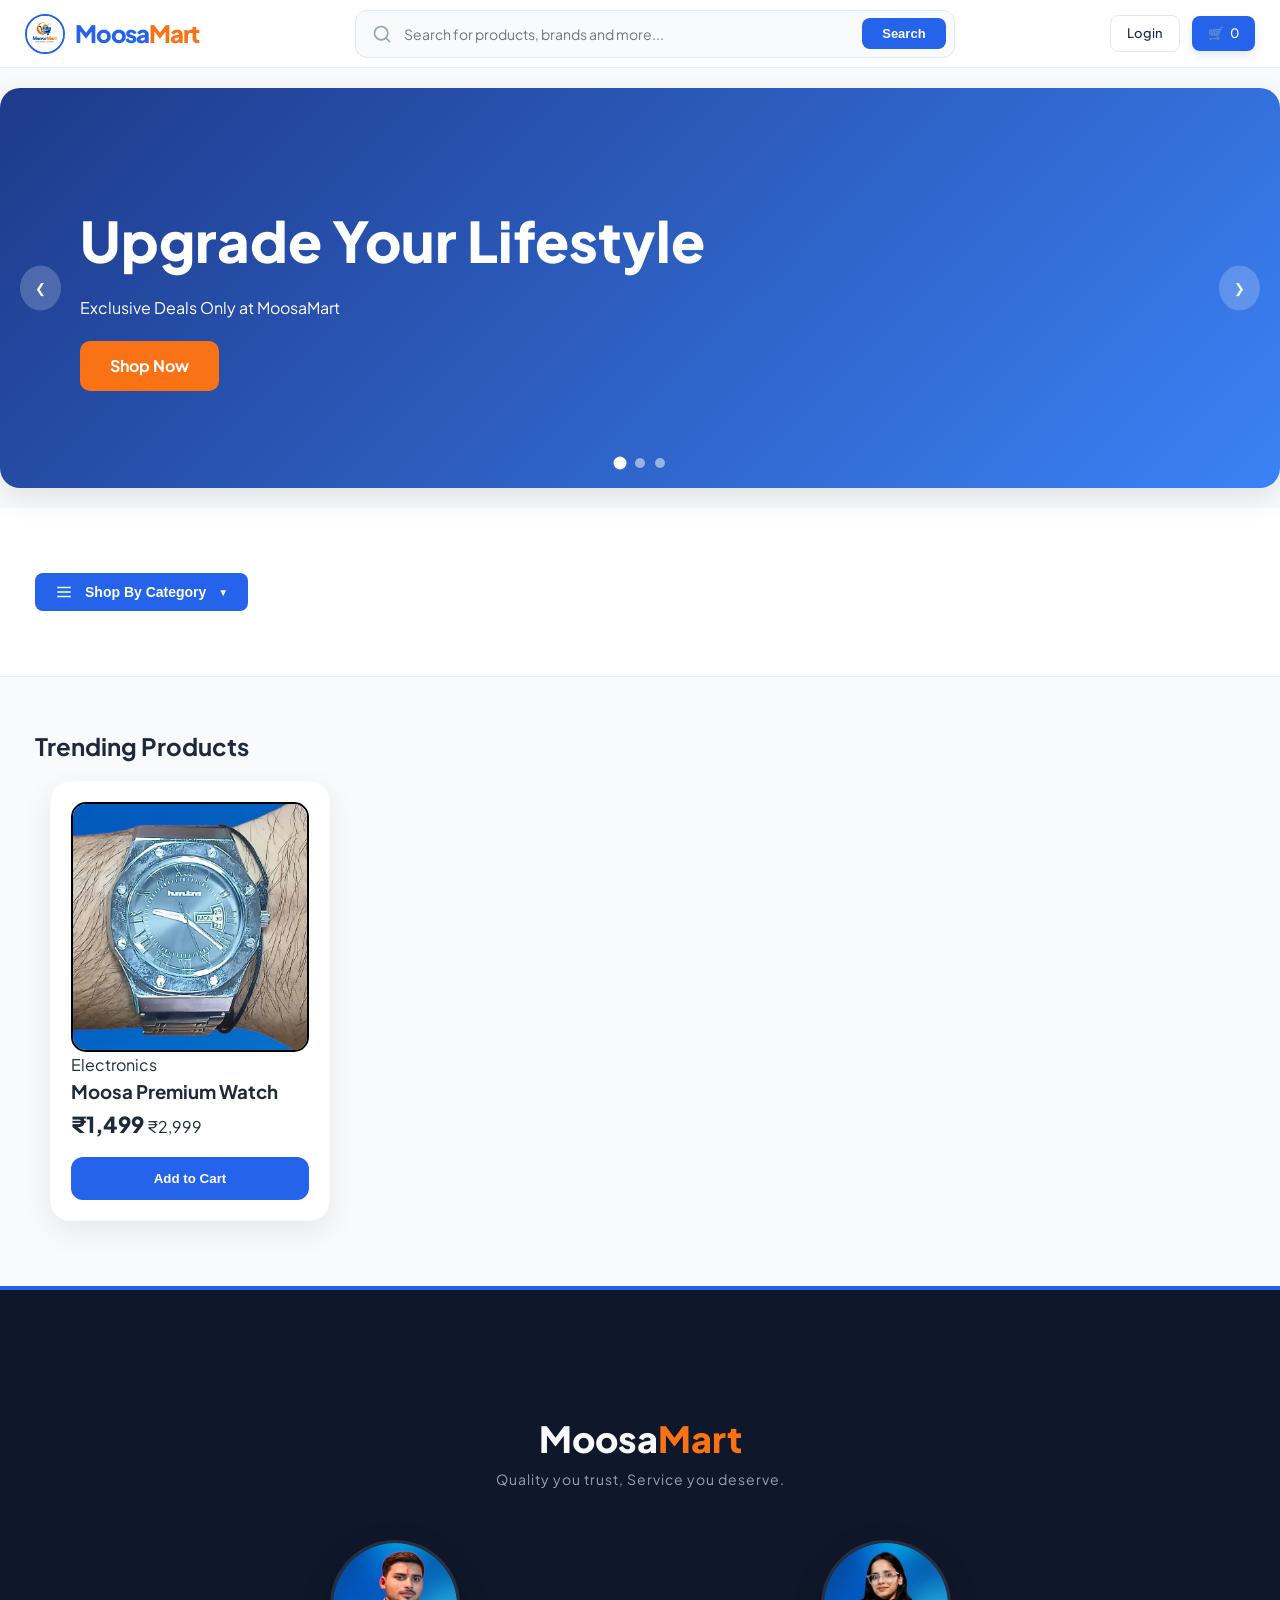
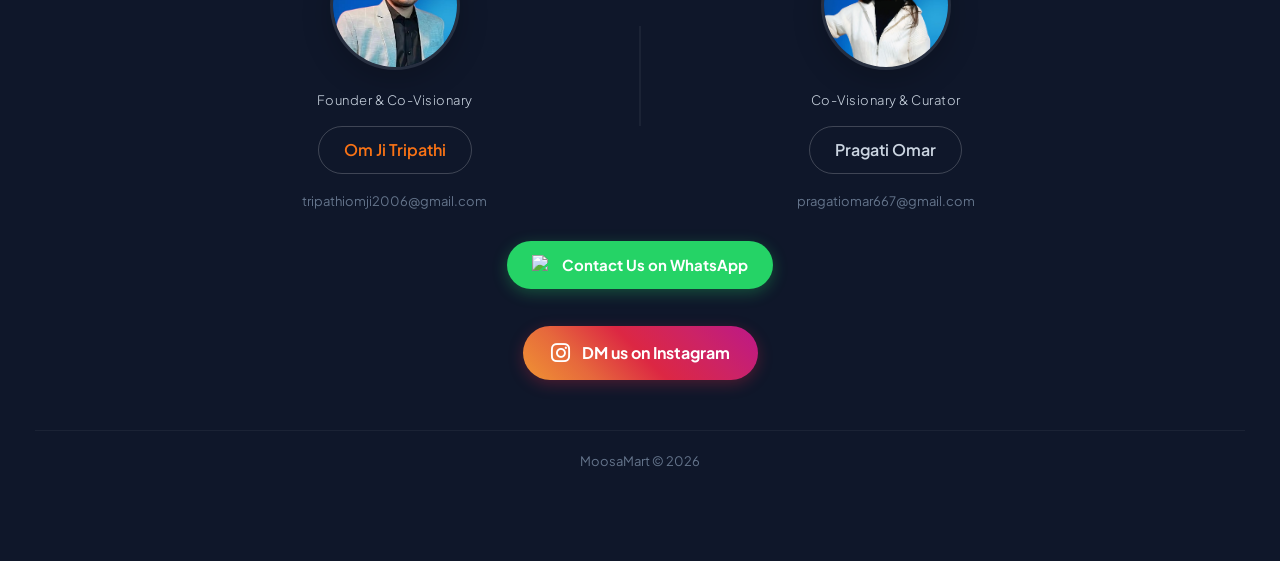
==== index.html @ 576fd35e "Add files via upload" ====
<!DOCTYPE html>
<html lang="en">
<head>
    <link rel="stylesheet" href="https://cdnjs.cloudflare.com/ajax/libs/font-awesome/6.0.0/css/all.min.css">
    <meta charset="UTF-8">
    <meta name="viewport" content="width=device-width, initial-scale=1.0">
    <title>MoosaMart | Shop Smart, Live Better</title>
    <link rel="stylesheet" href="style.css">
    <link href="https://fonts.googleapis.com/css2?family=Plus+Jakarta+Sans:wght@400;600;800&display=swap" rel="stylesheet">
</head>
<div id="imageModal" class="modal-overlay">
    <span class="close-modal">&times;</span>
    
    <div class="modal-content-wrapper">
        <img src="logo.jpeg" alt="MoosaMart Enlarged Logo" id="modalImage" class="modal-img">
        <p class="modal-caption">MoosaMart © 2026 | A Vision by Om Ji Tripathi & Pragati Omar</p>
    </div>
</div>

<body>

   <nav class="main-nav">
    <div class="nav-container">
        
        <div class="brand-wrapper">
            <div class="logo-container">
                <img src="logo.jpeg" alt="MoosaMart" class="brand-logo-img" onerror="this.src='logo.jpeg'"> 
            </div>
            <div class="brand-logo">Moosa<span>Mart</span></div>
        </div>
        
        <div class="search-wrapper">
             <svg class="search-svg" viewBox="0 0 24 24" fill="none" xmlns="http://www.w3.org/2000/svg">
                 <path d="M11 19C15.4183 19 19 15.4183 19 11C19 6.58172 15.4183 3 11 3C6.58172 3 3 6.58172 3 11C3 15.4183 6.58172 19 11 19Z" stroke="#94a3b8" stroke-width="2" stroke-linecap="round" stroke-linejoin="round"/>
                 <path d="M21 21L16.65 16.65" stroke="#94a3b8" stroke-width="2" stroke-linecap="round" stroke-linejoin="round"/>
             </svg>
             <input type="text" placeholder="Search for products, brands and more...">
             <button class="search-btn">Search</button>
        </div>

        <div class="user-actions">
            <div class="user-nav-container">
                <div id="logged-out-view">
                         <a href="login.html" class="action-btn login-btn">Login</a>
                </div>
                <div id="logged-in-view" class="user-profile-dropdown" style="display: none;">
                    <div class="profile-trigger">
                        <img src="https://cdn-icons-png.flaticon.com/512/3135/3135715.png" alt="User" class="nav-profile-img">
                        <span class="user-name-text">My Account</span>
                        <i class="fa-solid fa-chevron-down" style="font-size: 10px; margin-left: 5px;"></i>
                    </div>
                    
                    <ul class="dropdown-menu">
                        <li><a href="#"><i class="fa-solid fa-circle-user"></i> My Profile</a></li>
                        <li><a href="#"><i class="fa-solid fa-box"></i> Orders</a></li>
                        <li><a href="#"><i class="fa-solid fa-heart"></i> Wishlist</a></li>
                        <li><a href="#"><i class="fa-solid fa-gift"></i> Rewards</a></li>
                        <hr style="border: 0.5px solid #f0f0f0; margin: 5px 0;">
                        <li><a href="#" onclick="toggleUserStatus()" class="logout-link"><i class="fa-solid fa-power-off"></i> Logout</a></li>
                    </ul>
                </div>
            </div>
            <a href="#" class="action-btn cart-btn">
                <span>🛒</span>
                <span class="cart-count">0</span>
            </a>
        </div>
    </div>
</nav>

    <!-- <header class="hero-banner">
        <div class="hero-content">
            <span class="tagline">Exclusive Deals Only at MoosaMart</span>
            <h1>Upgrade Your Lifestyle</h1>
            <p>Get up to 50% off on all premium electronics this week.</p>
            <button class="cta-button">Shop Now</button>
        </div>
    </header> -->
    <section class="hero-slider-wrapper">
    <div class="slider-container" id="slider">
        <div class="slide active-slide current-banner-style">
            <div class="slide-content">
                <h1>Upgrade Your Lifestyle</h1>
                <p>Exclusive Deals Only at MoosaMart</p>
                <a href="#" class="cta-button">Shop Now</a>
            </div>
        </div>
        
        <div class="slide" style="background-image: url('hero01.jpeg');"></div>
        <div class="slide" style="background-image: url('hero04.jpeg');"></div>
        <div class="slide" style="background-image: url('hero03.jpeg');"></div>
        <div class="slide" style="background-image: url('hero05.jpeg');"></div>
        <div class="slide" style="background-image: url('hero06.jpeg');"></div>
    </div>

    <button class="slider-arrow prev" id="prevSlide">&#10094;</button>
    <button class="slider-arrow next" id="nextSlide">&#10095;</button>

    <div class="slider-dots" id="sliderDots">
        <span class="dot active"></span>
        <span class="dot"></span>
        <span class="dot"></span>
    </div>
</section>

<script src="script.js"></script>

    <section class="category-nav">
    <div class="container">
        <div class="dropdown-wrapper">
            <button class="category-toggle-btn" id="catMenuBtn">
                <svg class="menu-icon" viewBox="0 0 24 24" fill="none" stroke="currentColor" stroke-width="2">
                    <line x1="3" y1="12" x2="21" y2="12"></line>
                    <line x1="3" y1="6" x2="21" y2="6"></line>
                    <line x1="3" y1="18" x2="21" y2="18"></line>
                </svg>
                Shop By Category
                <span class="arrow-down">▼</span>
            </button>

            <div class="category-dropdown-menu" id="catDropdown">
                <div class="cat-grid">
                    <a href="#" class="cat-link"><span>📱</span> Mobiles & Tablets</a>
                    <a href="#" class="cat-link"><span>💻</span> Laptops & Gaming</a>
                    <a href="#" class="cat-link"><span>👕</span> Men's Fashion</a>
                    <a href="#" class="cat-link"><span>👗</span> Women's Fashion</a>
                    <a href="#" class="cat-link"><span>🏠</span> Home & Kitchen</a>
                    <a href="#" class="cat-link"><span>🎧</span> Accessories</a>
                    <a href="#" class="cat-link"><span>🧴</span> Beauty & Care</a>
                    <a href="#" class="cat-link"><span>⚡</span> Electronics</a>
                </div>
            </div>
        </div>
    </div>
    </section>

    <main class="container">
        <div class="section-header">
            <h2>Trending Products</h2>
        </div>
        
        <div class="product-grid">
            <div class="product-card">
                <div class="img-box">
                    <img src="hmt.jpg" alt="Watch">
                </div>
                <div class="product-info">
                    <span class="category-label">Electronics</span>
                    <h3>Moosa Premium Watch</h3>
                    <div class="pricing">
                        <span class="current-price">₹1,499</span>
                        <span class="old-price">₹2,999</span>
                    </div>
                    <button class="btn-primary">Add to Cart</button>
                </div>
            </div>
            
            </div>
    </main>
    <footer class="main-footer">
    <div class="container">
        
        <div class="footer-top">
            <h2 class="footer-logo">Moosa<span>Mart</span></h2>
            <p class="footer-tagline">Quality you trust, Service you deserve.</p>
        </div>

        <div class="vision-grid">
            
            <div class="vision-card omji-side">
                <div class="profile-wrapper">
                    <img src="om-ji.jpeg" alt="Om Ji Tripathi" class="profile-img">
                </div>
                <div class="vision-text">
                    <p class="vision-title">Founder & Co-Visionary</p>
                    <a href="#" class="vision-btn name-btn omji-btn">Om Ji Tripathi</a>
                    <a href="mailto:tripathiomji2006@gmail.com" class="vision-email">tripathiomji2006@gmail.com</a>
                </div>
            </div>

            <div class="vision-separator"></div>

            <div class="vision-card pragati-side">
                <div class="profile-wrapper">
                    <img src="pragati.jpeg" alt="Pragati Omar" class="profile-img">
                </div>
                <div class="vision-text">
                    <p class="vision-title">Co-Visionary & Curator</p>
                    <a href="#" class="vision-btn name-btn pragati-btn">Pragati Omar</a>
                    <a href="mailto:pragatiomar667@gmail.com" class="vision-email">pragatiomar667@gmail.com</a>
                </div>
            </div>

        </div>
      <div class="footer-contact-wrapper">
    <a href="https://wa.me/919198924465?text=Hello%20MoosaMart!%20I%20have%20a%20query." 
       class="whatsapp-btn" 
       target="_blank">
        <img src="https://upload.wikimedia.org/wikipedia/commons/6/6b/WhatsApp.svg" alt="WA" class="wa-icon">
        Contact Us on WhatsApp
    </a>
</div>
<div class="footer-contact-wrapper">
    <a href="https://ig.me/m/broinsidehit_1610" class="insta-btn" target="_blank">
        <i class="fab fa-instagram"></i> DM us on Instagram
    </a>
</div>
        <div class="footer-copyright">
            <p>MoosaMart &copy; 2026</p>
        </div>

    </div>
    </footer>
<script src="script.js"></script>

</body>
</html>
---- style.css ----
/* ================================================================
   MOOSAMART GLOBAL SETTINGS (Color, Fonts & Variables)
================================================================
*/
:root {
    --primary: #2563eb;    /* Brand Deep Blue */
    --secondary: #f97316;  /* Brand Vibrant Orange */
    --bg-light: #f8fafc;   /* Light Grey/Blue Background */
    --text-dark: #1e293b;  /* Dark Slate for Text */
    --white: #ffffff;
    --shadow: 0 10px 30px rgba(0, 0, 0, 0.08); /* Modern Soft Shadow */
    --glass: rgba(255, 255, 255, 0.95); /* Glass Effect Navbar */
}

/* Reset Browser Default Styles */
* {
    box-sizing: border-box;
    margin: 0;
    padding: 0;
}

body {
    font-family: 'Plus Jakarta Sans', sans-serif;
    background-color: var(--bg-light);
    color: var(--text-dark);
    line-height: 1.6;
}
/* ================================================================
   PROFESSIONAL NAVBAR (FIXES FOR LOGO, ALIGNMENT, BUTTONS)
================================================================
*/
.main-nav {
    background: #fff;
    padding: 0.6rem 0; /* Compact height */
    position: sticky;
    top: 0;
    z-index: 1000;
    border-bottom: 1px solid #eaeef2; /* Soft bottom border */
}

.nav-container {
    max-width: 1300px;
    margin: 0 auto;
    display: flex;
    align-items: center; /* Vertically center everything */
    justify-content: space-between;
    padding: 0 25px;
}

/* --- FIX: Logo & Name Same Line --- */
.brand-wrapper {
    display: flex;
    align-items: center; /* Perfect vertical centering */
    gap: 10px; /* Space between logo and text */
    text-decoration: none;
}

/* --- FIX: Image Not Showing (Size & Display) --- */
.logo-container {
    width: 40px;  /* Defined width */
    height: 40px; /* Defined height */
    border-radius: 50%; /* Perfect circle for Dragon logo */
    overflow: hidden;
    background: #000; /* Dragon logo has black bg */
    border: 2px solid var(--primary);
    display: flex;
    align-items: center;
    justify-content: center;
}

.brand-logo-img {
    width: 100%;
    height: 100%;
    object-fit: cover; /* Important to not stretch image */
    display: block; /* Ensures browser treats it as block */
}

.brand-logo {
    font-size: 24px; /* Reduced for professional look */
    font-weight: 800;
    color: var(--primary);
    letter-spacing: -1.2px;
}

.brand-logo span { color: var(--secondary); }

/* ================================================================
   MODERN SEARCH BAR STYLING
================================================================
*/

.search-wrapper {
    flex: 0 1 600px;
    display: flex;
    align-items: center;
    background: #f8fafc; /* Very light grey */
    border: 1px solid #e2e8f0;
    border-radius: 12px; /* Smooth corners, not too round */
    padding: 4px 8px 4px 16px;
    margin: 0 30px;
    transition: all 0.3s ease;
}

/* Jab user search box par click kare (Focus Effect) */
.search-wrapper:focus-within {
    background: #ffffff;
    border-color: var(--primary);
    box-shadow: 0 0 0 4px rgba(37, 99, 235, 0.1);
    transform: translateY(-1px);
}

/* SVG Icon styling */
.search-svg {
    width: 20px;
    height: 20px;
    margin-right: 12px;
    transition: 0.3s;
}

.search-wrapper:focus-within .search-svg path {
    stroke: var(--primary); /* Icon blue ho jayega click karne par */
}

.search-wrapper input {
    flex: 1;
    border: none;
    background: transparent;
    padding: 10px 0;
    font-size: 14px;
    color: var(--text-dark);
    outline: none;
    font-family: 'Plus Jakarta Sans', sans-serif;
}

/* Professional Search Button */
.search-btn {
    background: var(--primary);
    color: white;
    border: none;
    padding: 8px 20px;
    border-radius: 8px;
    font-size: 13px;
    font-weight: 600;
    cursor: pointer;
    transition: 0.3s;
}

.search-btn:hover {
    background: #1d4ed8;
    box-shadow: 0 4px 12px rgba(37, 99, 235, 0.2);
}

/* --- FIX: Compact & Stylish Buttons --- */
.user-actions {
    display: flex;
    align-items: center;
    gap: 12px;
}
.action-btn {
    text-decoration: none;
    font-weight: 500;
    font-size: 13px;
    padding: 7px 16px;
    border-radius: 8px; /* Square with slight roundness */
    transition: 0.3s all ease;
    display: flex;
    align-items: center;
    gap: 6px;
}

/* Login: Sirf Border aur Text */
.login-btn {
    color: var(--text-dark);
    border: 1px solid #e2e8f0;
    background: transparent;
}

.login-btn:hover {
    background: #f1f5f9;
    border-color: #cbd5e1;
    transform: translateY(-2px);
}
/* Cart: Primary Color par clean look */
.cart-btn {
    background: var(--primary);
    color: white;
    box-shadow: 0 4px 10px rgba(37, 99, 235, 0.15);
}

.cart-btn:hover {
    background: #1d4ed8; /* Thoda dark blue */
    transform: translateY(-2px);
    box-shadow: 0 6px 15px rgba(37, 99, 235, 0.25);
}

/* Zoom animation on all action items */
.brand-wrapper:hover .logo-container,
.action-btn:hover,
.btn-primary:hover,
.product-card:hover {
    transform: scale(1.05); /* Slight zoom on touch/hover */
}
/* ================================================================
   IMAGE LIGHTBOX MODAL STYLES (BLUR & ZOOM)
================================================================
*/

/* 1. The Overlay (Background) */
.modal-overlay {
    display: none; /* Initially Hidden */
    position: fixed; /* Stays in place when scrolling */
    top: 0;
    left: 0;
    width: 100%;
    height: 100%;
    background-color: rgba(0, 0, 0, 0.7); /* Dark Semi-transparent background */
    
    /* PROBLEM FIX: Background Blur */
    backdrop-filter: blur(8px); /* Modern blur effect */
    -webkit-backdrop-filter: blur(8px); /* Safari support */
    
    z-index: 2000; /* Must be higher than Navbar (1000) */
    justify-content: center;
    align-items: center;
    opacity: 0; /* Starts invisible for animation */
    transition: opacity 0.4s ease; /* Smooth fade in */
}

/* Class to show the modal (toggled by JS) */
.modal-overlay.show {
    display: flex; /* Centering content */
    opacity: 1; /* Fades in */
}

/* 2. Modal Content Wrapper (Animation Container) */
.modal-content-wrapper {
    text-align: center;
    transform: scale(0.7); /* Starts smaller for animation */
    transition: transform 0.4s cubic-bezier(0.175, 0.885, 0.32, 1.275); /* Pop-out effect */
    max-width: 90%;
    max-height: 90%;
}

/* Class to animate the content (toggled by JS) */
.modal-overlay.show .modal-content-wrapper {
    transform: scale(1); /* Zooms to full size */
}

/* 3. The Enlarged Image */
.modal-img {
    max-width: 100%;
    max-height: 80vh; /* Limits height to 80% of viewport */
    border-radius: 20px; /* Stylish rounded corners */
    border: 5px solid #fff; /* White border to make it pop */
    box-shadow: 0 20px 50px rgba(0,0,0,0.5); /* Deep shadow */
    object-fit: contain;
}

/* 4. Caption Text */
.modal-caption {
    color: #fff;
    margin-top: 15px;
    font-size: 18px;
    font-weight: 600;
    letter-spacing: 1px;
}

/* 5. Close Button (X) */
.close-modal {
    position: absolute;
    top: 20px;
    right: 30px;
    color: #fff;
    font-size: 50px;
    font-weight: bold;
    cursor: pointer;
    transition: 0.3s;
    z-index: 2001; /* Higher than content */
}

.close-modal:hover {
    color: var(--secondary); /* Turns Orange on hover */
    transform: scale(1.2);
}
/* 
/* ================================================================
   HERO BANNER (Main Discount Area)
================================================================
*/
.hero-banner {
    background: linear-gradient(135deg, #1e3a8a 0%, #3b82f6 100%);
    height: 380px;
    margin: 25px;
    border-radius: 30px; /* Big Rounded Corners */
    display: flex;
    align-items: center;
    color: white;
    padding: 0 80px;
    box-shadow: 0 20px 40px rgba(37, 99, 235, 0.2);
}

.hero-content h1 {
    font-size: 3.5rem;
    line-height: 1.1;
    margin-bottom: 20px;
}

.cta-button {
    background: var(--secondary);
    color: white;
    border: none;
    padding: 14px 40px;
    border-radius: 12px;
    font-weight: 700;
    cursor: pointer;
    transition: 0.3s;
}
/* Slider Wrapper */
.hero-slider-wrapper {
    position: relative;
    max-width: 1400px;
    margin: 30px auto;
    height: 400px; /* Fixed height for consistency */
    border-radius: 24px;
    overflow: hidden;
    box-shadow: 0 10px 30px rgba(0,0,0,0.1);
}

.slider-container { width: 100%; height: 100%; position: relative; }

.slide {
    position: absolute;
    width: 100%; height: 100%;
    opacity: 0;
    transition: opacity 0.8s ease-in-out;
    background-size: cover;
    background-position: center;
    display: flex;
    align-items: center;
}

.slide.active-slide { opacity: 1; z-index: 5; }

/* Style for Slide 1 (Based on your image) */
.current-banner-style {
    background: linear-gradient(135deg, #1e3a8a 0%, #3b82f6 100%);
    color: white;
    padding-left: 80px;
}

.slide-content h1 { font-size: 3.5rem; margin: 10px 0; font-weight: 800; }
.slide-content .top-label { font-size: 14px; opacity: 0.9; }
.slide-content .cta-button {
    display: inline-block;
    background: #f97316;
    color: white;
    padding: 12px 30px;
    border-radius: 10px;
    text-decoration: none;
    font-weight: 700;
    margin-top: 20px;
} */
/* Sabse pehle dono ko default set karein */
.desktop-slide { display: flex !important; }
.mobile-slide { display: none !important; }

/* Desktop Settings */
.hero-slider-wrapper {
    height: 400px; /* PC ke liye fixed height */
    max-width: 1400px;
    margin: 20px auto;
    border-radius: 20px;
    overflow: hidden;
}
/* ================================================================
    MOBILE RESPONSIVE - HIDE HERO BANNER
================================================================ */

@media (max-width: 768px) {
    /* Isse mobile par poora hero section gayab ho jayega */
    .hero-slider-wrapper {
        display: none !important;
    }

    /* Agar aapne koi alag se 'hero-banner' class banayi hai toh use bhi add kar dein */
    .hero-banner {
        display: none !important;
    }

    /* Baaki content (jaise products) upar shift ho jayenge automatically */
    .container {
        margin-top: 20px; /* Mobile par thoda space dene ke liye */
    }
}
/* Dots and Arrows */
.slider-arrow {
    position: absolute; top: 50%; transform: translateY(-50%);
    z-index: 10; background: rgba(255,255,255,0.2);
    border: none; color: white; padding: 15px; cursor: pointer; border-radius: 50%;
}
.prev { left: 20px; } .next { right: 20px; }

.slider-dots {
    position: absolute; bottom: 20px; left: 50%; transform: translateX(-50%);
    z-index: 10; display: flex; gap: 10px;
}
.dot { width: 10px; height: 10px; background: rgba(255,255,255,0.5); border-radius: 50%; cursor: pointer; }
.dot.active { background: white; transform: scale(1.3); }
.slide {
    position: absolute;
    inset: 0; /* Poori jagah cover karega */
    opacity: 0;
    transition: opacity 1s ease-in-out; /* Yehi hai wo animation! */
    z-index: 1;
}

.slide.active-slide {
    opacity: 1;
    z-index: 5;
}

/* ================================================================
   PRODUCT GRID & CARDS (Items Display)
================================================================
*/
.container {
    max-width: 1250px;
    margin: 50px auto;
    padding: 0 20px;
}

.product-grid {
    display: grid;
    grid-template-columns: repeat(auto-fill, minmax(260px, 1fr));
    gap: 30px;
}

.product-card {
    background: var(--white);
    border-radius: 20px;
    padding: 20px;
    transition: 0.4s ease;
    box-shadow: var(--shadow);
    border: 1px solid rgba(0,0,0,0.02);
}

/* --- ANIMATION: Zoom Effect on Hover --- */
.product-card:hover, .action-btn:hover, .cta-button:hover {
    transform: translateY(-10px) scale(1.02);
    box-shadow: 0 15px 35px rgba(0,0,0,0.1);
}

.img-box {
    width: 100%;            
    height: 250px;          /* Aapki pasand ki height */
    border: 2px solid #000; /* Black Border */
    border-radius: 15px;    /* Curved Edges */
    overflow: hidden;       /* Image ko corners se bahar nahi jane dega */
    display: flex;
    justify-content: center;
    align-items: center;
    background-color: #fff;
}

.img-box img {
    width: 100%;            /* Container ki puri width lega */
    height: 100%;           /* Container ki puri height lega */
    
    /* YAHAN CHANGE HAI: */
    object-fit: cover;      /* Isse image bina stretch huye pura dabba bhar degi (BEST) */
    
    /* Agar aap chahte hain ki image khinch kar (stretch) fit ho, 
       to 'cover' ki jagah 'fill' likh dein: 
       object-fit: fill; 
    */
    
    display: block;
}

/* Hover Effect (Optional: Image thodi badi hogi container ke andar hi) */
.img-box:hover img {
    transform: scale(1.05);
}

/* ================================================================
   PRICING & BUTTONS (Inside Cards)
================================================================
*/
.current-price {
    font-size: 22px;
    font-weight: 800;
    color: var(--text-dark);
}

.btn-primary {
    width: 100%;
    padding: 14px;
    border: none;
    background: var(--primary);
    color: white;
    font-weight: 700;
    border-radius: 12px;
    margin-top: 15px;
    cursor: pointer;
    transition: 0.3s;
}

.btn-primary:active {
    transform: scale(0.95); /* Clicks feeling */
}
/* ================================================================
   CATEGORY DROPDOWN STYLING
================================================================ */

.category-nav {
    padding: 15px 0;
    background: #fff;
    border-bottom: 1px solid #eee;
}

.dropdown-wrapper {
    position: relative;
    display: inline-block;
}

/* Toggle Button Style */
.category-toggle-btn {
    display: flex;
    align-items: center;
    gap: 12px;
    background: var(--primary);
    color: white;
    border: none;
    padding: 10px 20px;
    border-radius: 8px;
    font-weight: 600;
    font-size: 14px;
    cursor: pointer;
    transition: 0.3s cubic-bezier(0.4, 0, 0.2, 1);
}

.category-toggle-btn:hover {
    background: #1d4ed8;
    transform: scale(1.02);
}

.menu-icon { width: 18px; height: 18px; }
.arrow-down { font-size: 10px; transition: 0.3s; }

/* The Hidden Menu (Dropdown) */
.category-dropdown-menu {
    position: absolute;
    top: 55px; /* Button ke theek neeche */
    left: 0;
    width: 600px; /* Mega Menu Width */
    background: rgba(255, 255, 255, 0.98);
    backdrop-filter: blur(10px);
    border: 1px solid #e2e8f0;
    border-radius: 16px;
    box-shadow: 0 15px 40px rgba(0,0,0,0.12);
    padding: 20px;
    z-index: 900;
    
    /* Initially Hidden & Animated */
    opacity: 0;
    visibility: hidden;
    transform: translateY(-20px);
    transition: all 0.4s cubic-bezier(0.165, 0.84, 0.44, 1);
}

/* Jab menu open ho (Active Class) */
.category-dropdown-menu.active {
    opacity: 1;
    visibility: visible;
    transform: translateY(0);
}

.cat-grid {
    display: grid;
    grid-template-columns: repeat(2, 1fr); /* 2 columns for categories */
    gap: 10px;
}

.cat-link {
    display: flex;
    align-items: center;
    gap: 15px;
    text-decoration: none;
    color: var(--text-dark);
    padding: 12px 15px;
    border-radius: 10px;
    font-size: 14px;
    font-weight: 500;
    transition: 0.2s;
}

.cat-link span { font-size: 18px; }

.cat-link:hover {
    background: rgba(37, 99, 235, 0.08);
    color: var(--primary);
    padding-left: 20px; /* Halka sa push effect */
}

/* Rotate arrow when open */
.category-toggle-btn.open .arrow-down {
    transform: rotate(180deg);
}
/* ================================================================
   PROFESSIONAL VISIONARY FOOTER STYLING
================================================================ */

.main-footer {
    background: #0f172a; /* Same Deep Dark Blue */
    color: #f8fafc;
    padding: 70px 0 40px 0;
    margin-top: 50px;
    border-top: 4px solid var(--primary); /* Blue Border Top */
}

/* Top Branding */
.footer-top {
    text-align: center;
    margin-bottom: 50px;
}

.footer-logo { font-size: 36px; font-weight: 800; }
.footer-logo span { color: var(--secondary); }
.footer-tagline { font-size: 14px; color: #94a3b8; letter-spacing: 1px; }

/* Visionaries Grid (2-Column) */
.vision-grid {
    display: grid;
    grid-template-columns: 1fr 2px 1fr; /* Two sides and a separator */
    align-items: center;
    gap: 40px;
    max-width: 900px;
    margin: 0 auto;
}

.vision-card {
    display: flex;
    flex-direction: column;
    align-items: center;
    text-align: center;
}

/* Profile Photo Styling */
.profile-wrapper {
    width: 130px;
    height: 130px;
    border-radius: 50%; /* Circle shape */
    border: 3px solid rgba(255, 255, 255, 0.1); /* Subtle Ring */
    overflow: hidden;
    margin-bottom: 20px;
    transition: 0.3s all ease;
    box-shadow: 0 10px 30px rgba(0, 0, 0, 0.2);
}

.profile-img {
    width: 100%;
    height: 100%;
    object-fit: cover; /* Photo crop correct karega */
}

/* Hover Effect on Photo */
.profile-wrapper:hover {
    transform: translateY(-5px) scale(1.03);
    border-color: var(--secondary);
    box-shadow: 0 15px 40px rgba(0, 0, 0, 0.4);
}

/* Vision Description Title */
.vision-title {
    font-size: 13px;
    color: #cbd5e1;
    font-weight: 300;
    margin-bottom: 15px;
    letter-spacing: 0.5px;
}

/* --- VISIONARY BUTTONS (Names) --- */
.vision-btn {
    text-decoration: none;
    font-size: 16px;
    font-weight: 600;
    padding: 10px 25px;
    border-radius: 30px; /* Pillow Shape */
    transition: 0.3s all ease;
    display: inline-block;
    margin-bottom: 12px; /* Space for email */
}

/* Pragati Button Styles */
.pragati-btn {
    border: 1px solid rgba(255, 255, 255, 0.2);
    color: #cbd5e1;
    background: transparent;
}

.pragati-btn:hover {
    background: #cbd5e1;
    color: #0f172a;
    transform: translateY(-2px);
}

/* Om Ji Button Styles */
.omji-btn {
    border: 1px solid rgba(255, 255, 255, 0.2);
    color: var(--secondary); /* Names in Orange/Gold */
    background: transparent;
}

.omji-btn:hover {
    background: var(--secondary);
    color: #0f172a;
    transform: translateY(-2px);
}

/* --- VISIONARY EMAIL --- */
.vision-email {
    display: block;
    font-size: 13px;
    color: #64748b; /* Subdued color, becomes visible on hover */
    text-decoration: none;
    font-weight: 400;
    transition: 0.3s all ease;
    margin-top: 5px;
}

.vision-email:hover {
    color: #fff;
    text-decoration: underline;
    text-underline-offset: 3px;
}

/* Separator Line */
.vision-separator {
    height: 100px;
    background: rgba(255,255,255,0.05);
}

/* Copyright Line */
.footer-copyright {
    text-align: center;
    font-size: 13px;
    color: #64748b;
    margin-top: 50px;
    border-top: 1px solid rgba(255,255,255,0.05);
    padding-top: 20px;
}
/* ================================================================
   MOOSAMART RESPONSIVE ENGINE (Mobile & Tablet Fixes)
================================================================ */

/* --- 1. Tablets aur Chote Laptops (Max 1024px) --- */
@media (max-width: 1024px) {
    .nav-container {
        padding: 0 15px;
    }
    .search-wrapper {
        flex: 1;
        margin: 0 15px;
    }
    .hero-slider-wrapper {
        height: 300px;
        margin: 15px;
    }
}

/* --- 2. Mobile Landscape & Tablets (Max 768px) --- */
@media (max-width: 768px) {
    /* Navbar stack logic */
    .nav-container {
        flex-wrap: wrap;
        justify-content: space-between;
    }
    
    .search-wrapper {
        order: 3; /* Search bar ko 3rd line par bhej dega */
        width: 100%;
        margin: 10px 0 0 0;
        flex: none;
    }

    /* Hero Section text size */
    .slide-content h1 {
        font-size: 2rem;
    }

    /* Product Grid: 2 columns on mobile */
    .product-grid {
        grid-template-columns: repeat(2, 1fr);
        gap: 15px;
    }

    /* Footer: Visionaries stack vertically */
    .vision-grid {
        grid-template-columns: 1fr; /* Single column */
        gap: 30px;
    }

    .vision-separator {
        display: none; /* Middle line hide kar dein */
    }
}

/* --- 3. Small Smartphones (Max 480px) --- */
@media (max-width: 480px) {
    .brand-logo {
        font-size: 20px;
    }

    .logo-container {
        width: 35px;
        height: 35px;
    }

    .slide-content {
        padding-left: 20px; /* Hero text padding kam karein */
    }

    .slide-content h1 {
        font-size: 1.5rem;
    }

    .category-dropdown-menu {
        width: 95vw; /* Dropdown screen ki width lega */
        left: 2.5vw;
    }

    .cat-grid {
        grid-template-columns: 1fr; /* Categories ek ke niche ek */
    }

    .product-grid {
        grid-template-columns: 1fr; /* Products ek ke niche ek */
    }

    .footer-logo {
        font-size: 28px;
    }
}
/* Universal Responsive Grid Logic */
.product-grid {
    display: grid;
    /* Laptop: 4-5 columns | Tablet: 2-3 columns | Mobile: 1-2 columns */
    grid-template-columns: repeat(auto-fill, minmax(250px, 1fr)); 
    gap: 20px;
    padding: 15px;
}

@media (max-width: 768px) {
    .product-grid {
        /* Mobile par 2 products ek line mein dikhane ke liye (Flipkart style) */
        grid-template-columns: repeat(2, 1fr); 
        gap: 10px;
    }
}

@media (max-width: 480px) {
    .product-grid {
        /* Bahut chote phones par 1 product per line (optional) */
        grid-template-columns: 1fr;
    }
}
/* --- WHATSAPP BUTTON STYLING --- */
.footer-contact-wrapper {
    text-align: center;
    margin-top: 30px;
}

.whatsapp-btn {
    display: inline-flex;
    align-items: center;
    gap: 10px;
    background-color: #25d366; /* WhatsApp Green */
    color: white;
    text-decoration: none;
    padding: 12px 25px;
    border-radius: 50px; /* Capsule shape */
    font-weight: 700;
    font-size: 15px;
    transition: all 0.3s ease;
    box-shadow: 0 4px 15px rgba(37, 211, 102, 0.3);
}

.wa-icon {
    width: 20px;
    height: 20px;
}

/* Hover Effect */
.whatsapp-btn:hover {
    background-color: #128c7e; /* Darker Green */
    transform: translateY(-3px) scale(1.05);
    box-shadow: 0 6px 20px rgba(37, 211, 102, 0.5);
    color: #fff;
}

/* Click Animation */
.whatsapp-btn:active {
    transform: scale(0.95);
}

/* --- MOBILE RESPONSIVE FIX --- */
@media (max-width: 768px) {
    .whatsapp-btn {
        width: 90%; /* Mobile par button bada aur easy-to-tap hoga */
        justify-content: center;
        padding: 15px;
        font-size: 14px;
    }
}
/* Instagram Button with Icon Styling */
.insta-btn {
    display: inline-flex;
    align-items: center;
    justify-content: center;
    gap: 12px; /* Icon aur text ke beech ka gap */
    background: linear-gradient(45deg, #f09433 0%, #e6683c 25%, #dc2743 50%, #cc2366 75%, #bc1888 100%);
    color: white;
    text-decoration: none;
    padding: 14px 28px;
    border-radius: 50px;
    font-weight: 700;
    font-size: 16px;
    transition: all 0.3s cubic-bezier(0.175, 0.885, 0.32, 1.275);
    box-shadow: 0 4px 15px rgba(220, 39, 67, 0.3);
}

/* Icon ki specific styling */
.insta-btn i {
    font-size: 22px; /* Icon ka size thoda bada rakha hai */
    transition: transform 0.3s ease;
}

/* Hover effect pe icon rotate hoga */
.insta-btn:hover {
    transform: translateY(-3px);
    box-shadow: 0 8px 25px rgba(220, 39, 67, 0.5);
}

.insta-btn:hover i {
    transform: rotate(15deg) scale(1.2); /* Icon halka sa tedha aur bada hoga */
}

/* Mobile Responsive Fix */
@media (max-width: 768px) {
    .insta-btn {
        width: 90%;
        margin: 10px auto;
        font-size: 15px;
    }
}
/* User Nav Container */
.user-nav-container {
    position: relative;
    display: flex;
    align-items: center;
}

/* Profile Image Styling */
.nav-profile-img {
    width: 24px;
    height: 24px;
    border-radius: 50%;
    object-fit: cover;
}

.profile-trigger {
    display: flex;
    align-items: center;
    gap: 6px;
    cursor: pointer;
    font-size: 14px;
    font-weight: 500;
}

/* Dropdown Menu Box */
.dropdown-menu {
    position: absolute;
    top: 100%;
    right: 0;
    width: 200px;
    background: #ffffff;
    box-shadow: 0 4px 15px rgba(0,0,0,0.1);
    border-radius: 8px;
    list-style: none;
    padding: 8px 0;
    margin-top: 15px;
    display: none; /* Initially Hidden */
    z-index: 9999;
    border: 1px solid #ebebeb;
}

/* Show Dropdown on Hover */
.user-profile-dropdown:hover .dropdown-menu {
    display: block;
}

/* Dropdown Arrow */
.dropdown-menu::before {
    content: '';
    position: absolute;
    top: -8px;
    right: 25px;
    border-left: 8px solid transparent;
    border-right: 8px solid transparent;
    border-bottom: 8px solid #ffffff;
}

/* Menu Items Styling */
.dropdown-menu li a {
    padding: 10px 18px;
    display: flex;
    align-items: center;
    gap: 12px;
    text-decoration: none;
    color: #333;
    font-size: 14px;
    transition: 0.2s;
}

.dropdown-menu li a i {
    color: #2874f0; /* Flipkart Blue */
    width: 16px;
}

.dropdown-menu li a:hover {
    background: #f5faff;
    color: #2874f0;
}

.logout-link { color: #d32f2f !important; }

/* Mobile Support */
@media (max-width: 768px) {
    .dropdown-menu {
        width: 180px;
        position: absolute; /* Mobile pe bhi trigger ke niche hi khulega */
    }
}
/* 1. Gap khatam karne ke liye trigger par padding badhayein */
.user-profile-dropdown {
    position: relative;
    padding-bottom: 20px; /* Ye ek 'invisible bridge' bana dega menu tak */
    margin-bottom: -20px; /* Layout ko disturb hone se rokega */
}

/* 2. Dropdown ki position thodi upar karein taaki gap na rahe */
.dropdown-menu {
    position: absolute;
    top: 100%; /* Bilkul trigger ke niche se shuru hoga */
    right: 0;
    width: 200px;
    background: #ffffff;
    box-shadow: 0 4px 15px rgba(0,0,0,0.1);
    border-radius: 8px;
    list-style: none;
    padding: 8px 0;
    margin-top: 5px; /* Pehle ye zyada tha, ab sirf 5px rakhein */
    display: none;
    z-index: 9999;
    border: 1px solid #ebebeb;
}

/* Hover logic (Same rahegi) */
.user-profile-dropdown:hover .dropdown-menu {
    display: block;
}
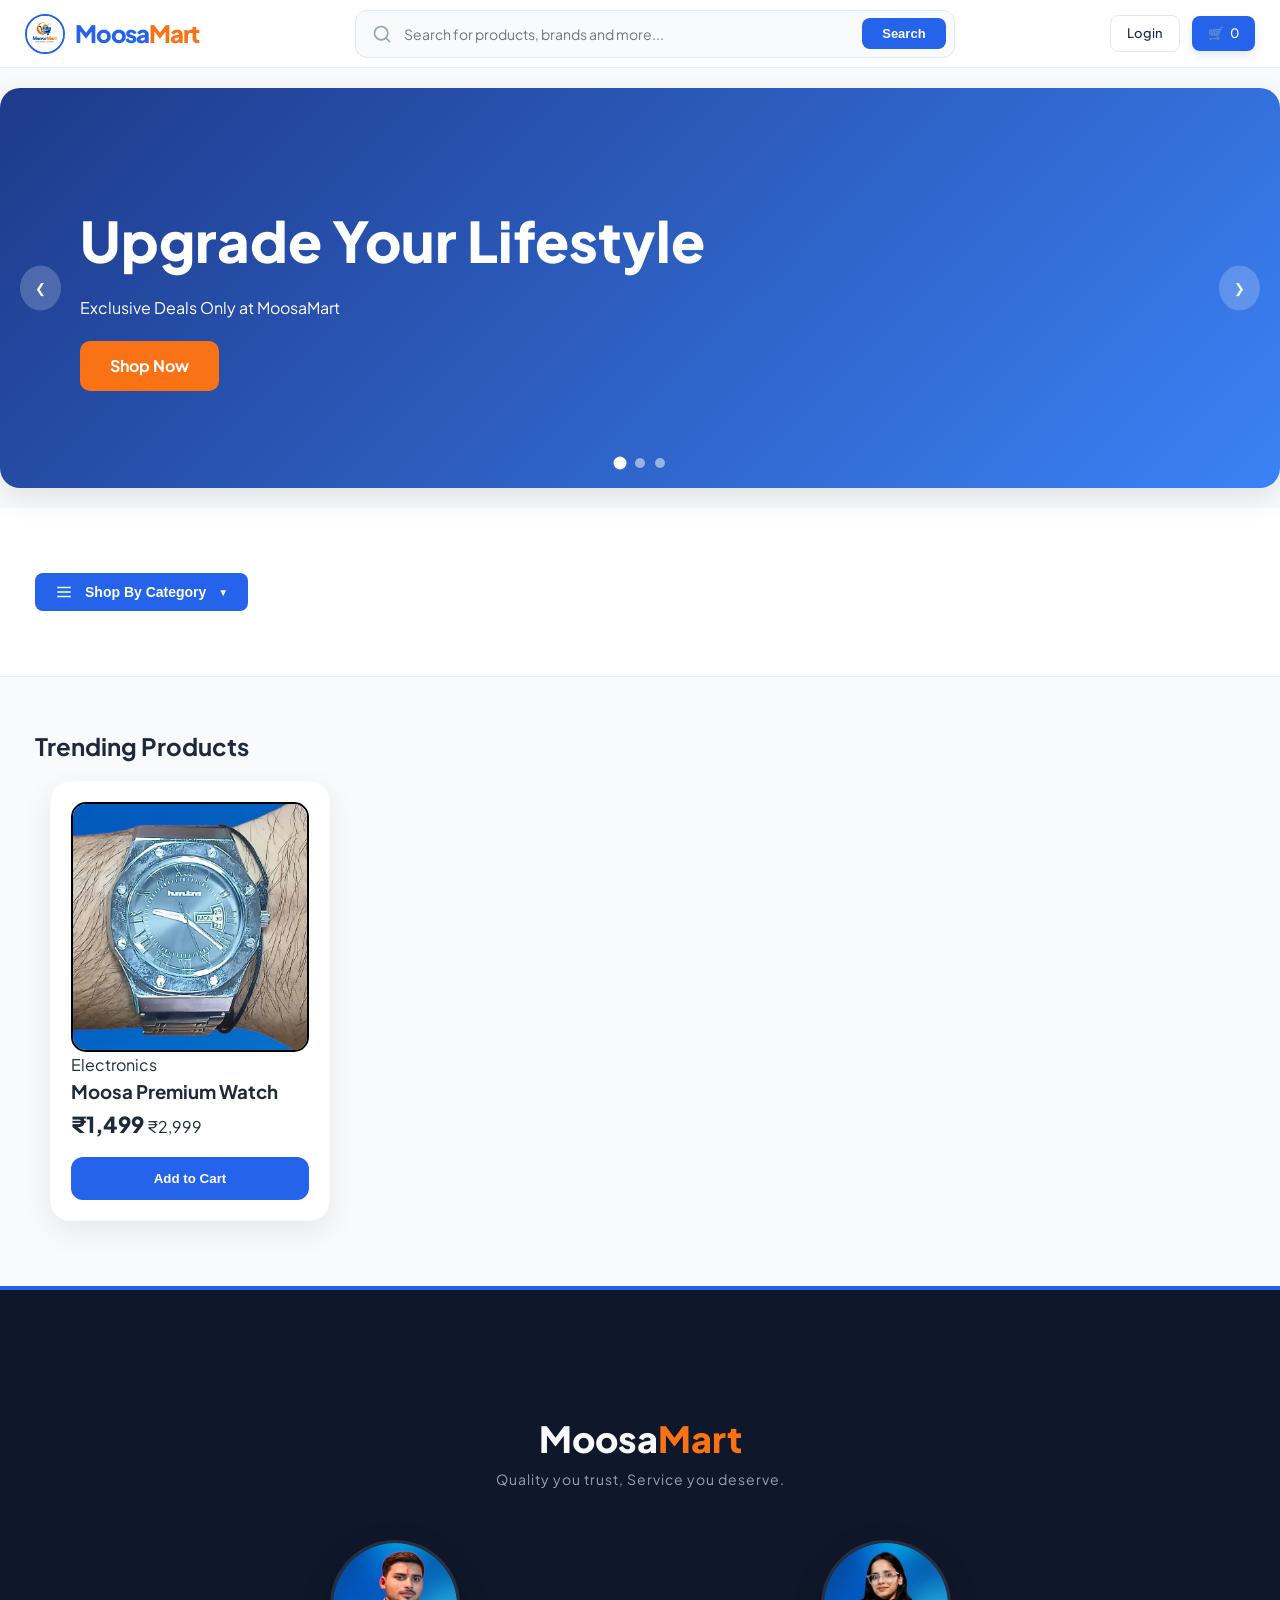
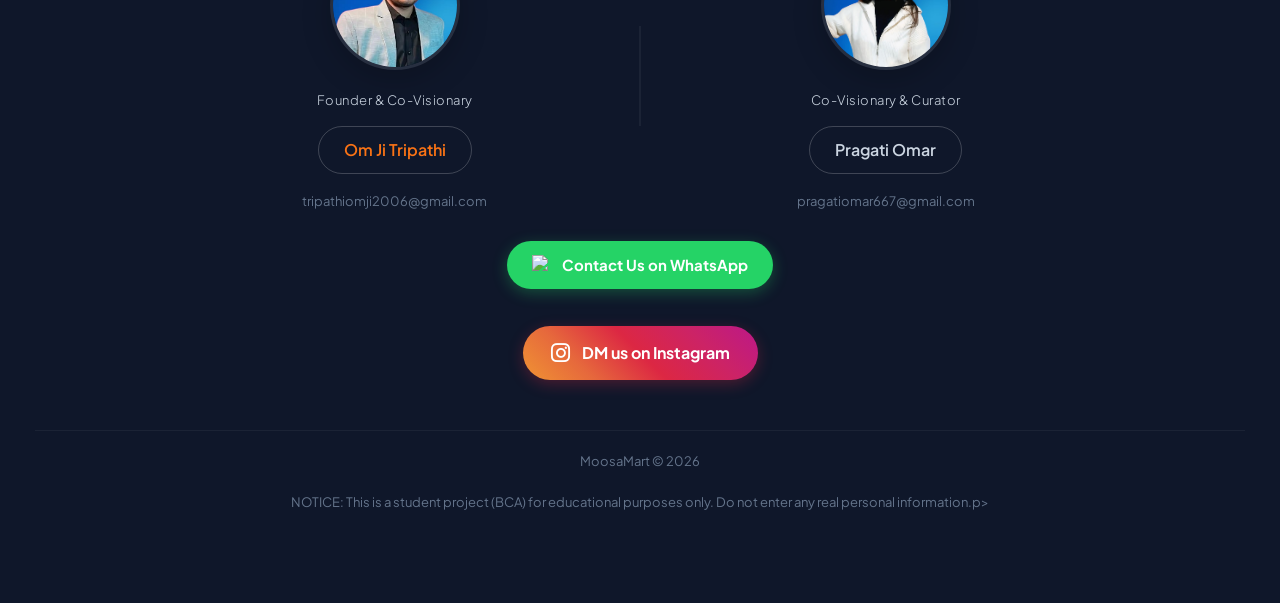
==== commit 7bea4a05: "Update index.html" ====
--- a/index.html
+++ b/index.html
@@ -1,6 +1,7 @@
 <!DOCTYPE html>
 <html lang="en">
 <head>
+    <meta name="google-site-verification" content="OeW1it8zR1WjunllhC6ocFJAKtVYEPiilRAsyPzWR10" />
     <link rel="stylesheet" href="https://cdnjs.cloudflare.com/ajax/libs/font-awesome/6.0.0/css/all.min.css">
     <meta charset="UTF-8">
     <meta name="viewport" content="width=device-width, initial-scale=1.0">
@@ -206,7 +207,8 @@
     </a>
 </div>
         <div class="footer-copyright">
-            <p>MoosaMart &copy; 2026</p>
+            <p>MoosaMart &copy; 2026</p></br>
+              <p>NOTICE: This is a student project (BCA) for educational purposes only. Do not enter any real personal information.p>
         </div>
 
     </div>
